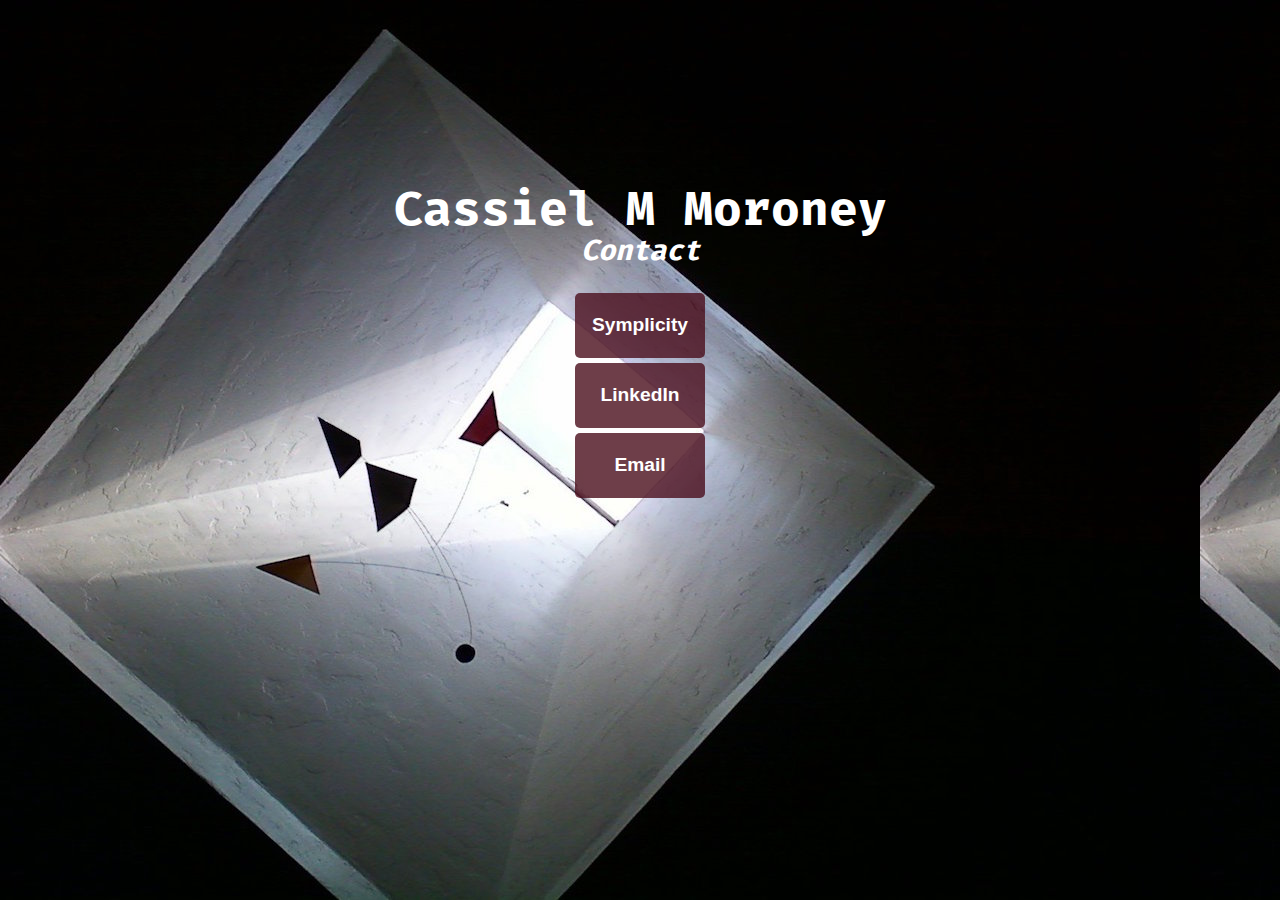
==== contact.html @ 430d31d8 "Better late than never" ====
<!DOCTYPE html>
<html>
<head>
    <title>Contact || Cassiel M Moroney</title>
    <link href='http://fonts.googleapis.com/css?family=Fira+Mono:400,700' rel='stylesheet' type='text/css'>
    <link rel="stylesheet" href="style.css">
</head>
<body>
	<h1><a href="index.html">Cassiel M Moroney</a></h1>
	<h3>Contact</h3>
	
	<a href="https://girlswhocode-csm.symplicity.com/profiles/cassiel.moroney"><div class="centerbutton"><h2>Symplicity</h2></div></a>
	<a href="https://www.linkedin.com/in/cassiel-moroney-b797428b/"><div class="centerbutton"><h2>LinkedIn</h2></div></a>
	<a href="mailto:cassiel.moroney@mail.mcgill.ca"><div class="centerbutton"><h2>Email</h2></div></a>
	<br>
	
<script src="scripts/jquery-1.11.3.js" type="text/javascript"></script>
	<script>
		$('.spoiler').click( function () {
			var id = $(this).attr('title');
			if ($('#'+id).hasClass('disappear')) {
			    $('#'+id).removeClass('disappear');
			}
			else {
			    $('#'+id).addClass('disappear');
			}
		    })
	</script>

</body>
</html>
---- style.css ----
body {
    background-image: url('172618_149109578482889_3778825_o.jpg');
    /*#C8FADE*/
}
h1 {
    font-family: 'Fira Mono';
    color: #FFFFFF;
    font-size: 300%;
    text-align: center;
    margin-top: 180px;
    margin-bottom: 0px;
}
h2 {
    text-align: center;
    font-family: arial;
    /*color: #FFFFFF;*/
    font-size: 120%;
}
h3 {
    text-align: center;
    font-family: 'Fira Mono';
    font-style: italic;
    color: #FFFFFF;
    font-size: 180%;
    margin-top: -5px;
    margin-bottom: 25px;
}
h4 {
    font-family: "Arial", sans-serif;
    font-size: 100%;
    color: #FFFFFF;
}
p {
    font-family: "Arial", sans-serif;
    font-size: 100%;
    color: #202226;
}
p.white {
    color: #FFFFFF;
}
div.box {
    max-width: 600px;
    padding: 10px;
    border-radius: 25px;
    background: rgba(255,255,255,.3);
    text-align: center;
    margin: 0 auto;
}
div.box.filled {
	background: rgba(255,255,255,.3);
}
/* rgba(135,245,183,1) rgba(195,230,210,1)*/
div.enterbutton {
    width: 100px;
    height: 50px;
    margin: 5px;
    background: rgba(74,14,27,0.8);
    text-align: center;
    display: inline-block;
    border-radius: 5px;
}
/* background: rgba(200,232,251,0.8);*/
div.enterbutton:hover {
    background: rgba(74,14,27,0.5);
    color: #FFFFFF;
}
div.headerbutton {
    max-width: 120px;
    height: 50px;
    padding: 2px;
    background: rgba(74,14,27,0.8);
    text-align: center;
    border-radius: 5px;
    margin: 5px auto;
}
div.portrait {
    background-image: url('IMG_1737.JPG');
    max-width: 100px;
    height: 100px;
    border-style: solid;
    border-width: 10px;
    border-color: #FFFFFF;
    border-radius: 100px;
    position: center;
    margin: 100 auto;
}
div.menubutton {
    width: 120px;
    height: 55px;
    margin: 5px;
    padding: 5px;
    background: rgba(74,14,27,0.8);
    display: inline-block;
    border-radius: 5px;
}
div.menubutton:hover {
    background: rgba(74,14,27,0.5);
}
div.centerbutton {
    width: 120px;
    height: 55px;
    margin: 5px auto;
    padding: 5px;
    background: rgba(74,14,27,0.8);
    border-radius: 5px;
    display: block;
}
div.centerbutton:hover {
    background: rgba(74,14,27,0.5);
}
div.dropdown {
    width: 120px;
    height: 200px;
    background: rgba(200,32,110,1);
    border-radius: 5px;
}
a {
    font-family: 'Fira Mono';
    font-size: 100%;
    color: #FFFFFF;
    text-decoration: none;
}
@media (max-width: 600px) {
    h1 {
        margin-top: 20px;
    }
    div.enterbutton {
        padding: 2px;
        display: block;
        margin: 10px auto;
    }
}
.disappear {
	display: none 
}
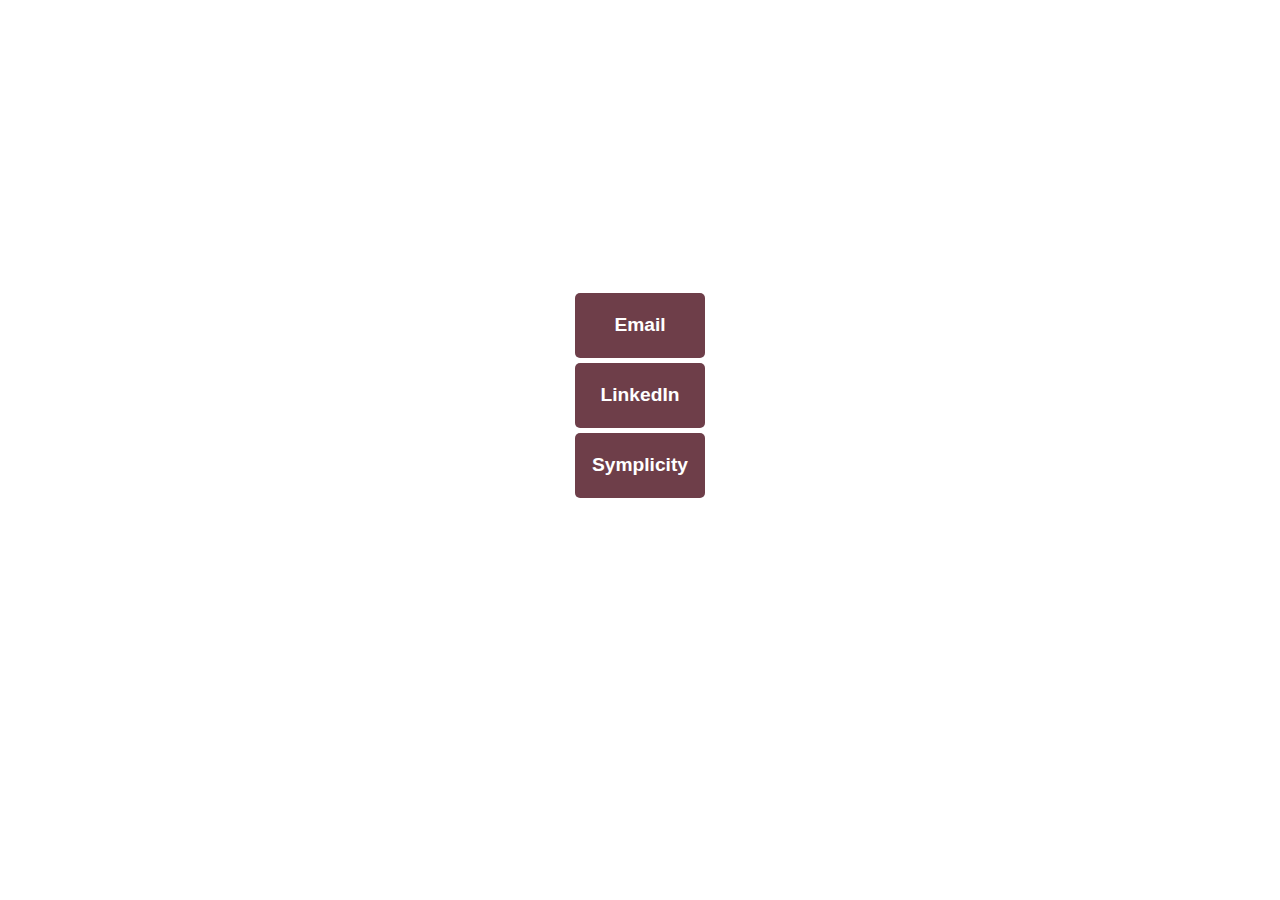
==== commit eb9916ba: "Secure font" ====
--- a/contact.html
+++ b/contact.html
@@ -2,30 +2,18 @@
 <html>
 <head>
     <title>Contact || Cassiel M Moroney</title>
-    <link href='http://fonts.googleapis.com/css?family=Fira+Mono:400,700' rel='stylesheet' type='text/css'>
-    <link rel="stylesheet" href="style.css">
+    <link href='https://fonts.googleapis.com/css?family=Fira+Mono:400,700' rel='stylesheet' type='text/css'>
+    <link rel="stylesheet" href="scripts/style.css">
 </head>
+
 <body>
-	<h1><a href="index.html">Cassiel M Moroney</a></h1>
+	<a href="index.html"><h1>Cassiel M Moroney</h1></a>
 	<h3>Contact</h3>
 	
+	<a href="mailto:cassiel.moroney@mail.mcgill.ca"><div class="centerbutton"><h2>Email</h2></div></a>
+	<a href="https://www.linkedin.com/in/cassiel-moroney-b797428b/"><div class="centerbutton"><h2>LinkedIn</h2></div></a>
 	<a href="https://girlswhocode-csm.symplicity.com/profiles/cassiel.moroney"><div class="centerbutton"><h2>Symplicity</h2></div></a>
-	<a href="https://www.linkedin.com/in/cassiel-moroney-b797428b/"><div class="centerbutton"><h2>LinkedIn</h2></div></a>
-	<a href="mailto:cassiel.moroney@mail.mcgill.ca"><div class="centerbutton"><h2>Email</h2></div></a>
 	<br>
-	
-<script src="scripts/jquery-1.11.3.js" type="text/javascript"></script>
-	<script>
-		$('.spoiler').click( function () {
-			var id = $(this).attr('title');
-			if ($('#'+id).hasClass('disappear')) {
-			    $('#'+id).removeClass('disappear');
-			}
-			else {
-			    $('#'+id).addClass('disappear');
-			}
-		    })
-	</script>
 
 </body>
 </html>--- a/scripts/style.css
+++ b/scripts/style.css
@@ -0,0 +1,144 @@
+body {
+    background-image: url('../images/172618_149109578482889_3778825_o.jpg');
+    /*#C8FADE*/
+}
+h1 {
+    font-family: 'Fira Mono', sans-serif;
+    color: #FFFFFF;
+    font-size: 300%;
+    text-align: center;
+    margin-top: 180px;
+    margin-bottom: 0px;
+}
+h2 {
+    text-align: center;
+    font-family: arial;
+    color: #FFFFFF;
+    font-size: 120%;
+}
+h3 {
+    text-align: center;
+    font-family: 'Fira Mono', sans-serif;
+    font-style: italic;
+    color: #FFFFFF;
+    font-size: 180%;
+    margin-top: -5px;
+    margin-bottom: 25px;
+}
+h4 {
+    font-family: 'Arial', sans-serif;
+    font-size: 100%;
+    color: #FFFFFF;
+}
+p {
+    font-family: 'Arial', sans-serif;
+    font-size: 100%;
+    color: #202226;
+}
+p.white {
+    color: #FFFFFF;
+}
+div.box {
+    max-width: 600px;
+    padding: 10px;
+    border-radius: 25px;
+    background: rgba(255,255,255,.3);
+    text-align: center;
+    margin: 0 auto;
+}
+div.box.filled {
+	background: rgba(255,255,255,.3);
+}
+/* rgba(135,245,183,1) rgba(195,230,210,1)*/
+div.enterbutton {
+    width: 100px;
+    height: 50px;
+    margin: 5px;
+    background: rgba(74,14,27,0.8);
+    text-align: center;
+    display: inline-block;
+    border-radius: 5px;
+}
+/* background: rgba(200,232,251,0.8);*/
+div.enterbutton:hover {
+    background: rgba(74,14,27,0.5);
+    color: #FFFFFF;
+}
+div.headerbutton {
+    max-width: 120px;
+    height: 50px;
+    padding: 2px;
+    background: rgba(74,14,27,0.8);
+    text-align: center;
+    border-radius: 5px;
+    margin: 5px auto;
+}
+div.portrait {
+    background-image: url('IMG_1737.JPG');
+    max-width: 100px;
+    height: 100px;
+    border-style: solid;
+    border-width: 10px;
+    border-color: #FFFFFF;
+    border-radius: 100px;
+    position: center;
+    margin: 100 auto;
+}
+div.menubutton {
+    width: 120px;
+    height: 55px;
+    margin: 5px;
+    padding: 5px;
+    background: rgba(74,14,27,0.8);
+    display: inline-block;
+    border-radius: 5px;
+}
+div.menubutton:hover {
+    background: rgba(74,14,27,0.5);
+}
+div.centerbutton {
+    width: 120px;
+    height: 55px;
+    margin: 5px auto;
+    padding: 5px;
+    background: rgba(74,14,27,0.8);
+    border-radius: 5px;
+    display: block;
+}
+div.centerbutton:hover {
+    background: rgba(74,14,27,0.5);
+}
+div.dropdown {
+    width: 120px;
+    height: 200px;
+    background: rgba(200,32,110,1);
+    border-radius: 5px;
+}
+table {
+    border-spacing: 2 10px;
+    margin-bottom: -15px;
+}
+td {
+    text-align: justify;
+    padding: 5px;
+    vertical-align: top;
+}
+a {
+    font-family: 'Fira Mono';
+    font-size: 100%;
+    color: #202226;
+    text-decoration: none;
+}
+@media (max-width: 600px) {
+    h1 {
+        margin-top: 20px;
+    }
+    div.enterbutton {
+        padding: 2px;
+        display: block;
+        margin: 10px auto;
+    }
+}
+.disappear {
+	display: none 
+}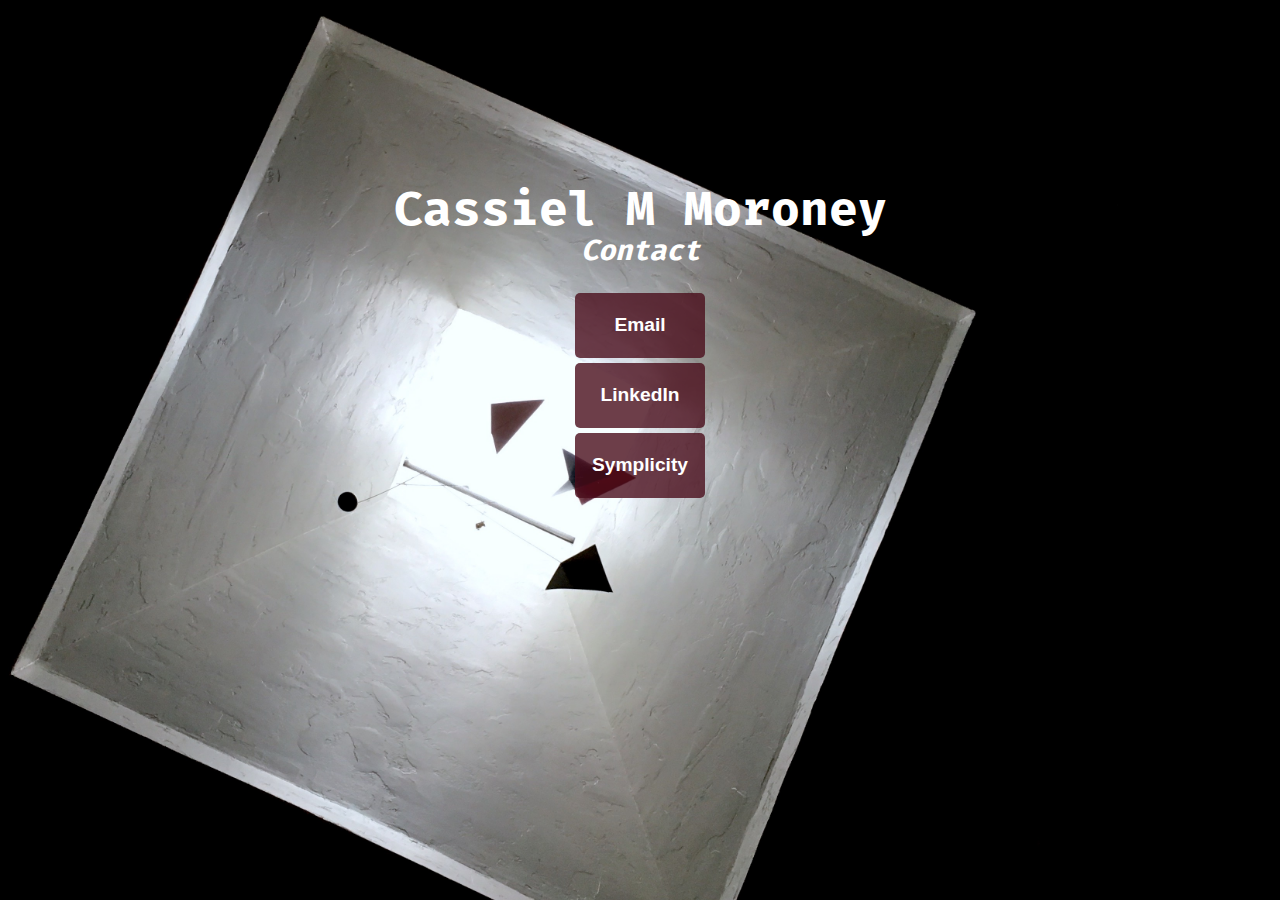
==== commit 02872b0b: "Scaled background image" ====
--- a/contact.html
+++ b/contact.html
@@ -2,7 +2,8 @@
 <html>
 <head>
     <title>Contact || Cassiel M Moroney</title>
-    <link href='https://fonts.googleapis.com/css?family=Fira+Mono:400,700' rel='stylesheet' type='text/css'>
+    <link href='//fonts.googleapis.com/css?family=Fira+Mono:400,700' rel='stylesheet' type='text/css'>
+    <link href='http://fonts.googleapis.com/css?family=Fira+Mono:400,700' rel='stylesheet' type='text/css'>
     <link rel="stylesheet" href="scripts/style.css">
 </head>
 
--- a/scripts/style.css
+++ b/scripts/style.css
@@ -1,5 +1,10 @@
 body {
-    background-image: url('../images/172618_149109578482889_3778825_o.jpg');
+    background-image: url('../images/background.jpg');
+    background-size: cover; 
+    background-attachment: fixed;
+    background-repeat: no-repeat;
+    background-color: black;
+    background-position: center top;
     /*#C8FADE*/
 }
 h1 {
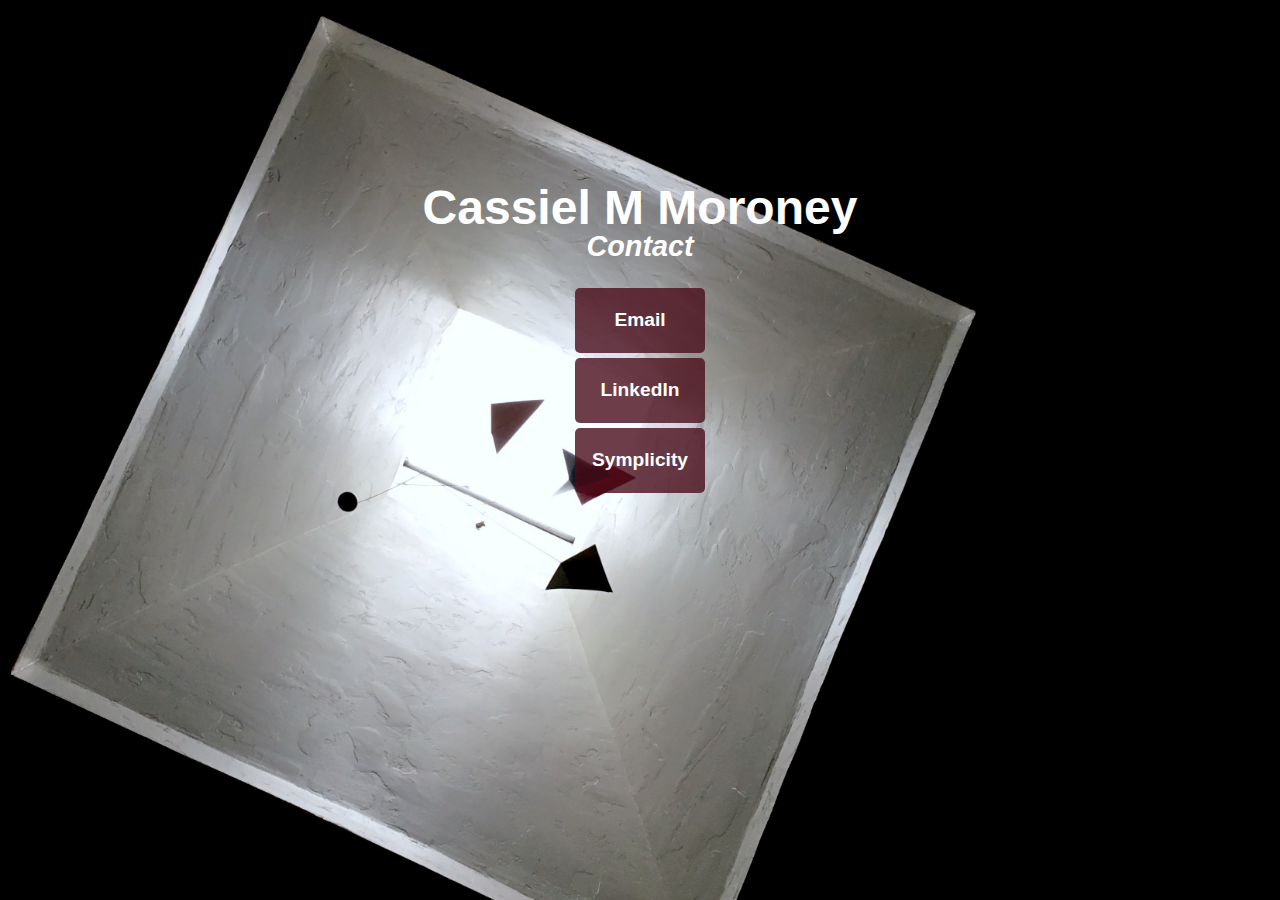
==== commit 66aa67eb: "Testing CPS in meta tag" ====
--- a/contact.html
+++ b/contact.html
@@ -2,9 +2,10 @@
 <html>
 <head>
     <title>Contact || Cassiel M Moroney</title>
-    <link href='//fonts.googleapis.com/css?family=Fira+Mono:400,700' rel='stylesheet' type='text/css'>
+    <link href='http://fonts.googleapis.com/css?family=Fira+Mono:400,700' rel='stylesheet' type='text/css'>
     <link href='http://fonts.googleapis.com/css?family=Fira+Mono:400,700' rel='stylesheet' type='text/css'>
     <link rel="stylesheet" href="scripts/style.css">
+    <meta http-equiv="Content-Security-Policy" content="default-src 'self' http://fonts.googleapis.com/">
 </head>
 
 <body>
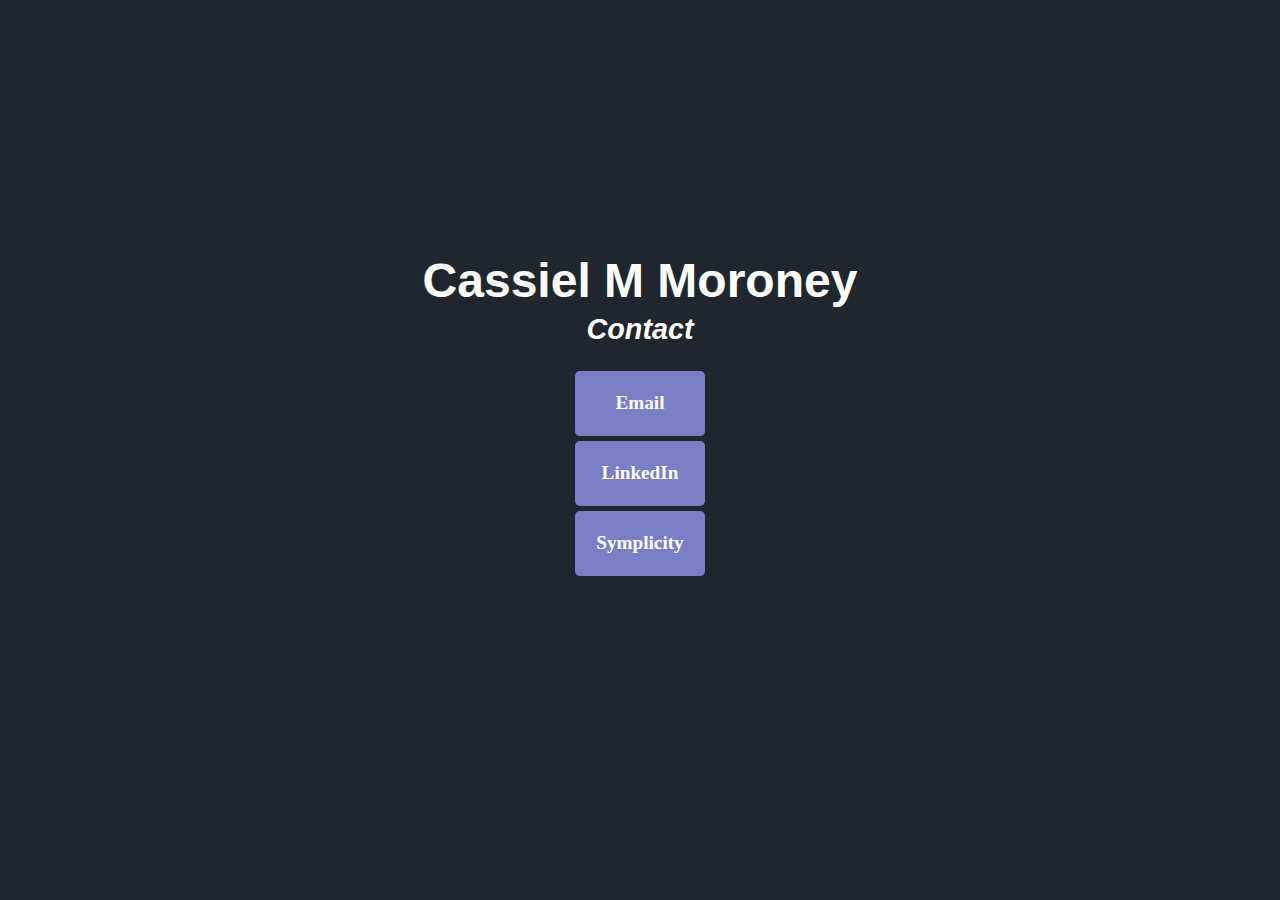
==== commit 6963ef0d: "Updated layout" ====
--- a/contact.html
+++ b/contact.html
@@ -1,21 +1,33 @@
 <!DOCTYPE html>
 <html>
 <head>
-    <title>Contact || Cassiel M Moroney</title>
+    <title>Contact | Cassiel M Moroney</title>
     <link href='http://fonts.googleapis.com/css?family=Fira+Mono:400,700' rel='stylesheet' type='text/css'>
     <link href='http://fonts.googleapis.com/css?family=Fira+Mono:400,700' rel='stylesheet' type='text/css'>
-    <link rel="stylesheet" href="scripts/style.css">
-    <meta http-equiv="Content-Security-Policy" content="default-src 'self' http://fonts.googleapis.com/">
+    <link id="stylesheet" rel="stylesheet" href="scripts/style.css">
+    <!--<script type="text/javascript" src="scripts/theme.js"></script>-->
+    <meta http-equiv="Content-Security-Policy" content="script-src 'self' 'unsafe-inline'; font-src http://fonts.googleapis.com/ https://fonts.gstatic.com; img-src http://www.rw-designer.com">
 </head>
 
 <body>
-	<a href="index.html"><h1>Cassiel M Moroney</h1></a>
+	<a href="index.html" class="no_decoration"><h1>Cassiel M Moroney</h1></a>
 	<h3>Contact</h3>
 	
-	<a href="mailto:cassiel.moroney@mail.mcgill.ca"><div class="centerbutton"><h2>Email</h2></div></a>
-	<a href="https://www.linkedin.com/in/cassiel-moroney-b797428b/"><div class="centerbutton"><h2>LinkedIn</h2></div></a>
-	<a href="https://girlswhocode-csm.symplicity.com/profiles/cassiel.moroney"><div class="centerbutton"><h2>Symplicity</h2></div></a>
+	<a href="mailto:cassiel.moroney@mail.mcgill.ca" class="no_decoration"><div class="centerbutton"><h2 class="white">Email</h2></div></a>
+	<a href="https://www.linkedin.com/in/cassiel-moroney-b797428b/" class="no_decoration"><div class="centerbutton"><h2>LinkedIn</h2></div></a>
+	<a href="https://girlswhocode-csm.symplicity.com/profiles/cassiel.moroney" class="no_decoration"><div class="centerbutton"><h2>Symplicity</h2></div></a>
 	<br>
+
+	<script type="text/javascript" src="scripts/jquery-1.11.3.js"></script>
+	<script> 
+	    $('h1').hover(function(){
+	        $(this).addClass('pulse')
+	    });
+
+	    $('h1').bind('webkitAnimationEnd animationend', function(){
+	      $(this).removeClass('pulse')  
+	    });
+	</script>
 
 </body>
 </html>--- a/scripts/style.css
+++ b/scripts/style.css
@@ -1,31 +1,40 @@
 body {
-    background-image: url('../images/background.jpg');
     background-size: cover; 
     background-attachment: fixed;
     background-repeat: no-repeat;
-    background-color: black;
+    background-color: #20262E;
     background-position: center top;
+    font-family: 'Fira Mono', sans-serif;
+    cursor: url(http://www.rw-designer.com/cursor-extern.php?id=71448), default;
     /*#C8FADE*/
+    -webkit-touch-callout: none;
+  	-webkit-user-select: none;
+  	-moz-user-select: none;
+  	-ms-user-select: none;
+  	user-select: none;
 }
 h1 {
     font-family: 'Fira Mono', sans-serif;
-    color: #FFFFFF;
+    color: white;
     font-size: 300%;
     text-align: center;
-    margin-top: 180px;
-    margin-bottom: 0px;
+    margin-top: 20%;
+    margin-bottom: 10px;
+    
 }
 h2 {
     text-align: center;
-    font-family: arial;
-    color: #FFFFFF;
+    color: white;
     font-size: 120%;
 }
+h2.black {
+    color: black;
+}
 h3 {
     text-align: center;
     font-family: 'Fira Mono', sans-serif;
     font-style: italic;
-    color: #FFFFFF;
+    color: white;
     font-size: 180%;
     margin-top: -5px;
     margin-bottom: 25px;
@@ -33,47 +42,75 @@
 h4 {
     font-family: 'Arial', sans-serif;
     font-size: 100%;
-    color: #FFFFFF;
+    color: black;
 }
 p {
-    font-family: 'Arial', sans-serif;
+    font-family: 'Fira Mono', sans-serif;
     font-size: 100%;
     color: #202226;
 }
 p.white {
     color: #FFFFFF;
 }
+div.project-box {
+	margin: 0 15%;
+	columns: 2;
+	-webkit-columns: 2; 
+  	-moz-columns: 2; 
+  	-webkit-column-gap: 40px; /* Chrome, Safari, Opera */
+  	-moz-column-gap: 40px; /* Firefox */
+  	column-gap: 40px;
+}
 div.box {
-    max-width: 600px;
+    max-width: 50%; /*600px*/ 
     padding: 10px;
     border-radius: 25px;
-    background: rgba(255,255,255,.3);
+    border-color: black;
+    border-width: 1px;
+    background: white;
+    border-style: solid;
+    box-shadow: 10px 10px #888888;
     text-align: center;
     margin: 0 auto;
+    margin-bottom: 25px;
 }
 div.box.filled {
 	background: rgba(255,255,255,.3);
+}
+div.project-box > div.box {
+	margin: 0 0 40px;
+	max-width: 100%;
+	-webkit-column-break-inside: avoid;
+  	page-break-inside: avoid;
+}
+div.project-box > div.box img {
+	width: 100%;
+	border-radius: 25px 25px 0 0;
+}
+div.project-box > div.box > div {
+	display: block;
 }
 /* rgba(135,245,183,1) rgba(195,230,210,1)*/
 div.enterbutton {
     width: 100px;
     height: 50px;
     margin: 5px;
-    background: rgba(74,14,27,0.8);
+    background: rgba(122,126,197,1);
     text-align: center;
     display: inline-block;
     border-radius: 5px;
+    cursor: url(http://www.rw-designer.com/cursor-extern.php?id=71449), default;
 }
 /* background: rgba(200,232,251,0.8);*/
 div.enterbutton:hover {
-    background: rgba(74,14,27,0.5);
+    background: rgba(122,126,197,0.8);
     color: #FFFFFF;
 }
 div.headerbutton {
     max-width: 120px;
     height: 50px;
     padding: 2px;
-    background: rgba(74,14,27,0.8);
+    background: rgba(122,126,197,1);
     text-align: center;
     border-radius: 5px;
     margin: 5px auto;
@@ -94,24 +131,26 @@
     height: 55px;
     margin: 5px;
     padding: 5px;
-    background: rgba(74,14,27,0.8);
+    background: rgba(122,126,197,1);
     display: inline-block;
     border-radius: 5px;
+    cursor: url(http://www.rw-designer.com/cursor-extern.php?id=71449), default;
 }
 div.menubutton:hover {
-    background: rgba(74,14,27,0.5);
+    background: rgba(122,126,197,0.8);
 }
 div.centerbutton {
     width: 120px;
     height: 55px;
     margin: 5px auto;
     padding: 5px;
-    background: rgba(74,14,27,0.8);
+    background: rgba(122,126,197,1);
     border-radius: 5px;
     display: block;
+    cursor: url(http://www.rw-designer.com/cursor-extern.php?id=71449), default;
 }
 div.centerbutton:hover {
-    background: rgba(74,14,27,0.5);
+    background: rgba(122,126,197,0.8);
 }
 div.dropdown {
     width: 120px;
@@ -119,7 +158,12 @@
     background: rgba(200,32,110,1);
     border-radius: 5px;
 }
-table {
+.footer {
+    position: fixed;
+    bottom: 15px;
+    right: 15px;
+}
+/*table {
     border-spacing: 2 10px;
     margin-bottom: -15px;
 }
@@ -128,10 +172,21 @@
     padding: 5px;
     vertical-align: top;
 }
+td img { /* solution from Mohammed Gadiwala at https://stackoverflow.com/questions/8603914/center-image-in-table-td-in-css
+    display: block;
+    margin-left: auto;
+    margin-right: auto;
+    margin-top: 10px;
+    margin-bottom: 10px;
+} */
 a {
     font-family: 'Fira Mono';
     font-size: 100%;
     color: #202226;
+    text-decoration: underline;
+    cursor: url(http://www.rw-designer.com/cursor-extern.php?id=71449), default;
+}
+.no_decoration {
     text-decoration: none;
 }
 @media (max-width: 600px) {
@@ -146,4 +201,12 @@
 }
 .disappear {
 	display: none 
+}
+.pulse {
+  -webkit-animation: pulse 0.5s 2 alternate;
+  animation: pulse 0.5s 2 alternate;
+}
+@-webkit-keyframes pulse {
+    0% { transform: scale(1); }
+    100% { transform: scale(1.1); }
 }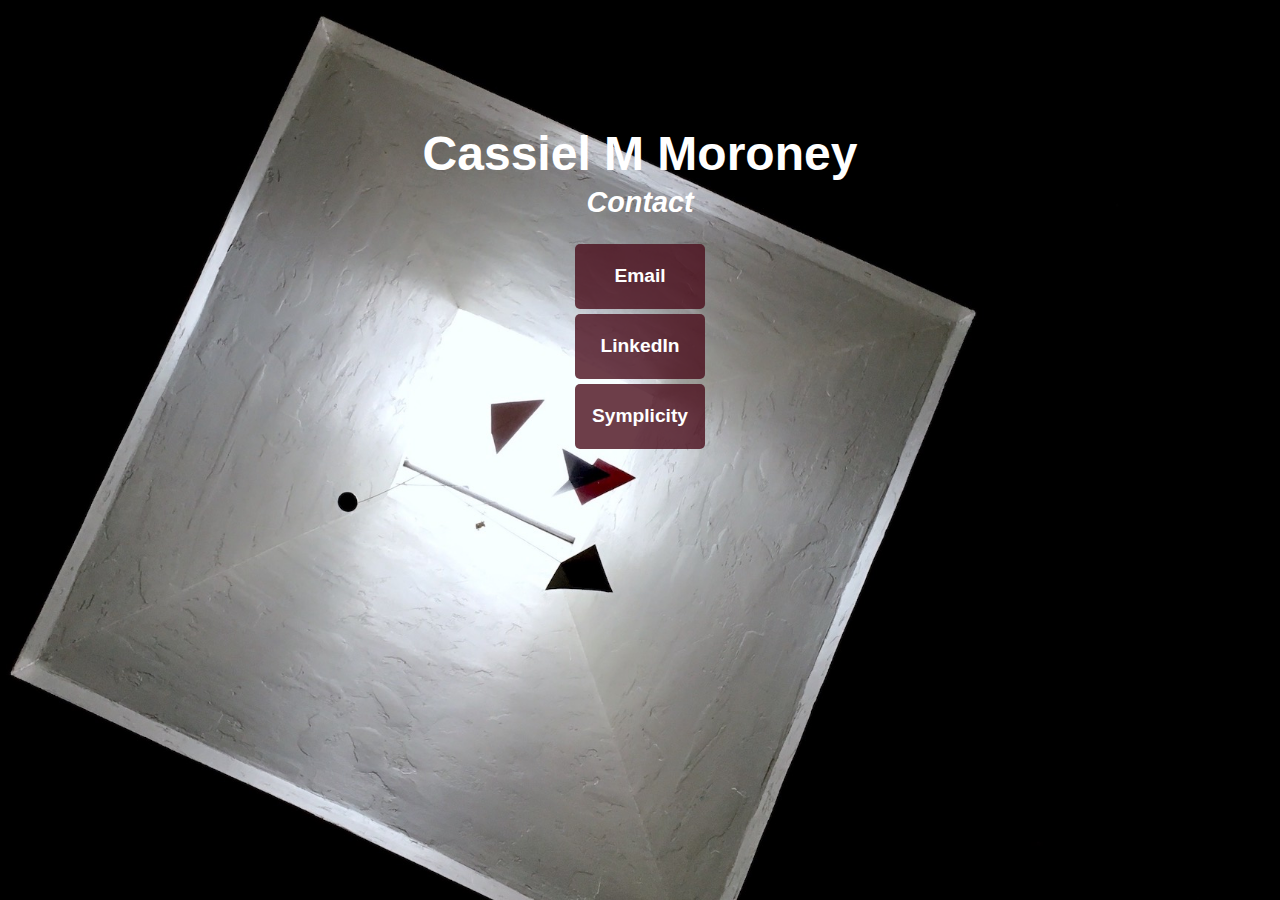
==== commit f4b12ac4: "Dark theme returns" ====
--- a/contact.html
+++ b/contact.html
@@ -6,7 +6,7 @@
     <link href='http://fonts.googleapis.com/css?family=Fira+Mono:400,700' rel='stylesheet' type='text/css'>
     <link id="stylesheet" rel="stylesheet" href="scripts/style.css">
     <!--<script type="text/javascript" src="scripts/theme.js"></script>-->
-    <meta http-equiv="Content-Security-Policy" content="script-src 'self' 'unsafe-inline'; font-src http://fonts.googleapis.com/ https://fonts.gstatic.com; img-src http://www.rw-designer.com">
+    <meta http-equiv="Content-Security-Policy" content="script-src 'self' 'unsafe-inline'; font-src http://fonts.googleapis.com/ https://fonts.gstatic.com; img-src 'self' http://www.rw-designer.com">
 </head>
 
 <body>
--- a/scripts/style.css
+++ b/scripts/style.css
@@ -1,8 +1,9 @@
 body {
+    background-image: url('../images/background.jpg');
     background-size: cover; 
     background-attachment: fixed;
     background-repeat: no-repeat;
-    background-color: #20262E;
+    background-color: black;
     background-position: center top;
     font-family: 'Fira Mono', sans-serif;
     cursor: url(http://www.rw-designer.com/cursor-extern.php?id=71448), default;
@@ -13,18 +14,24 @@
   	-ms-user-select: none;
   	user-select: none;
 }
+@media only screen and (max-width: 1728px) {
+  body {
+    background-image: url('../images/background_small.jpg');
+  }
+}
 h1 {
     font-family: 'Fira Mono', sans-serif;
-    color: white;
+    color: #FFFFFF;
     font-size: 300%;
     text-align: center;
-    margin-top: 20%;
+    margin-top: 10%;
     margin-bottom: 10px;
     
 }
 h2 {
     text-align: center;
-    color: white;
+    font-family: 'Arial';
+    color: #FFF;
     font-size: 120%;
 }
 h2.black {
@@ -45,7 +52,7 @@
     color: black;
 }
 p {
-    font-family: 'Fira Mono', sans-serif;
+    font-family: 'Arial', sans-serif;
     font-size: 100%;
     color: #202226;
 }
@@ -67,9 +74,7 @@
     border-radius: 25px;
     border-color: black;
     border-width: 1px;
-    background: white;
-    border-style: solid;
-    box-shadow: 10px 10px #888888;
+    background: rgba(255,255,255,.3);
     text-align: center;
     margin: 0 auto;
     margin-bottom: 25px;
@@ -95,7 +100,7 @@
     width: 100px;
     height: 50px;
     margin: 5px;
-    background: rgba(122,126,197,1);
+    background: rgba(74,14,27,0.8);
     text-align: center;
     display: inline-block;
     border-radius: 5px;
@@ -103,14 +108,14 @@
 }
 /* background: rgba(200,232,251,0.8);*/
 div.enterbutton:hover {
-    background: rgba(122,126,197,0.8);
+    background: rgba(74,14,27,0.5);
     color: #FFFFFF;
 }
 div.headerbutton {
     max-width: 120px;
     height: 50px;
     padding: 2px;
-    background: rgba(122,126,197,1);
+    background: rgba(74,14,27,0.8);
     text-align: center;
     border-radius: 5px;
     margin: 5px auto;
@@ -131,26 +136,26 @@
     height: 55px;
     margin: 5px;
     padding: 5px;
-    background: rgba(122,126,197,1);
+    background: rgba(74,14,27,0.8);
     display: inline-block;
     border-radius: 5px;
     cursor: url(http://www.rw-designer.com/cursor-extern.php?id=71449), default;
 }
 div.menubutton:hover {
-    background: rgba(122,126,197,0.8);
+    background: rgba(74,14,27,0.5);
 }
 div.centerbutton {
     width: 120px;
     height: 55px;
     margin: 5px auto;
     padding: 5px;
-    background: rgba(122,126,197,1);
+    background: rgba(74,14,27,0.8);
     border-radius: 5px;
     display: block;
     cursor: url(http://www.rw-designer.com/cursor-extern.php?id=71449), default;
 }
 div.centerbutton:hover {
-    background: rgba(122,126,197,0.8);
+    background: rgba(74,14,27,0.5);
 }
 div.dropdown {
     width: 120px;
